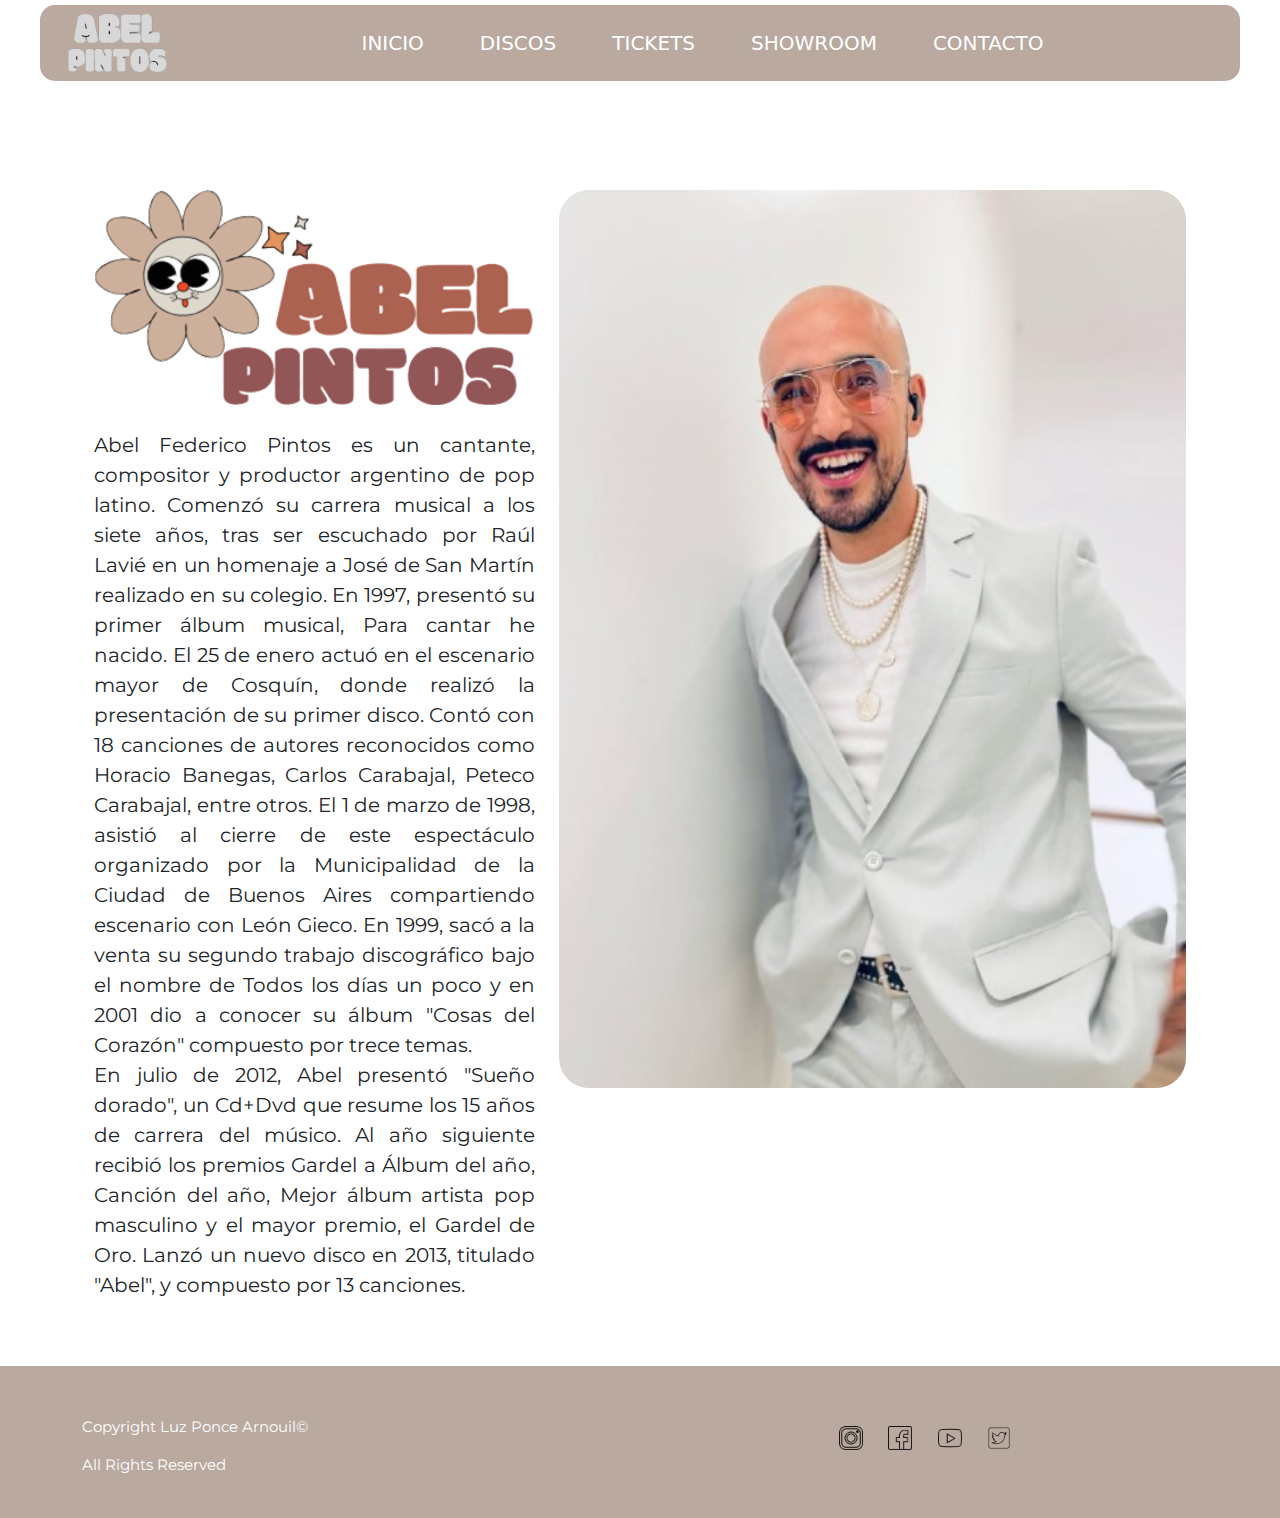
==== index.html @ 06162621 "añadi meta kw y desc al index" ====
<!DOCTYPE html>
<html lang="en">

<head>
  <meta charset="UTF-8" />
  <meta name="viewport" content="width=device-width, initial-scale=1.0" />
  <!--SEO-->
  <meta name="keywords" content="bibliografia, abel pintos, discos, informacion, conciertos">
  <meta name="description" content="bibliografia sobre los primero pasos del cantante abel pintos, algunos de sus discos e informacion de ellos. ">
  <!--FONTS-->
  <link rel="preconnect" href="https://fonts.googleapis.com" />
  <link rel="preconnect" href="https://fonts.gstatic.com" crossorigin />
  <link href="https://fonts.googleapis.com/css2?family=Noto+Serif+Display:wdth,wght@87.5,334&display=swap"
    rel="stylesheet" />
  <link rel="preconnect" href="https://fonts.googleapis.com" />
  <link rel="preconnect" href="https://fonts.gstatic.com" crossorigin />
  <link href="https://fonts.googleapis.com/css2?family=Montserrat&display=swap" rel="stylesheet" />
  <!--ICON-->
  <link rel="stylesheet"
    href="https://fonts.googleapis.com/css2?family=Material+Symbols+Outlined:opsz,wght,FILL,GRAD@24,400,0,0&icon_names=more_down" />
  <!--BOOTSTRAP-->
  <link href="https://cdn.jsdelivr.net/npm/bootstrap@5.3.3/dist/css/bootstrap.min.css" rel="stylesheet"
    integrity="sha384-QWTKZyjpPEjISv5WaRU9OFeRpok6YctnYmDr5pNlyT2bRjXh0JMhjY6hW+ALEwIH" crossorigin="anonymous" />
    <!--ANIMATED-->
    <link
    rel="stylesheet"
    href="https://cdnjs.cloudflare.com/ajax/libs/animate.css/4.1.1/animate.min.css"
  />
  <!--AOS-->
  <link href="https://unpkg.com/aos@2.3.1/dist/aos.css" rel="stylesheet">

  <!--CSS-->
  <link rel="stylesheet" href="./style/style.css" />
  <title>Bibliografia Abel Pintos</title>
</head>

<body>
  <!--NAV-->
  <header>
    <nav class="navbar fixed-top navbar-expand-lg color-nav">
      <div class="container-fluid">
        <a href="./index.html"><img class="logo-abel" src="./assets/img//img-logo-abel.png" alt="" /></a>
        <button class="navbar-toggler" type="button" data-bs-toggle="collapse" data-bs-target="#navbarNav"
          aria-controls="navbarNav" aria-expanded="false" aria-label="Toggle navigation">
          <span class="material-symbols-outlined">
            more_down
          </span>
        </button>
        <div class="collapse navbar-collapse" id="navbarNav">
          <ul class="navbar-nav">
            <li class="nav-item">
              <a class="nav-link active" aria-current="page" href="./index.html">INICIO</a>
            </li>
            <li class="nav-item">
              <a class="nav-link" href="./pages/discos.html">DISCOS</a>
            </li>
            <li class="nav-item">
              <a class="nav-link" href="./pages/tickets.html">TICKETS</a>
            </li>
            <li class="nav-item">
              <a class="nav-link" href="./pages/showroom.html">SHOWROOM</a>
            </li>
            <li class="nav-item">
              <a class="nav-link" href="./pages/contacto.html">CONTACTO</a>
            </li>
          </ul>
        </div>
      </div>
    </nav>
  </header>
  <!--CONTENIDO-->
  <main class="container main-home">
    <section class="container main-content">
      <div class="row div-container-home">
        <div class="col-12 col-sm-12 col-md-12 col-xl-5">
          <img class="animate__animated animate__rubberBand nombre-abel" src="./assets/img/nombre-abel.png" alt="">
          <p class="parrafo-inicio">
            Abel Federico Pintos es un cantante, compositor y productor
            argentino de pop latino. Comenzó su carrera musical a los siete
            años, tras ser escuchado por Raúl Lavié en un homenaje a José de
            San Martín realizado en su colegio. En 1997, presentó su primer
            álbum musical, Para cantar he nacido. El 25 de enero actuó en el
            escenario mayor de Cosquín, donde realizó la presentación de su
            primer disco. Contó con 18 canciones de autores reconocidos como
            Horacio Banegas, Carlos Carabajal, Peteco Carabajal, entre otros.
            El 1 de marzo de 1998, asistió al cierre de este espectáculo
            organizado por la Municipalidad de la Ciudad de Buenos Aires
            compartiendo escenario con León Gieco. En 1999, sacó a la venta su
            segundo trabajo discográfico bajo el nombre de Todos los días un
            poco y en 2001 dio a conocer su álbum "Cosas del Corazón"
            compuesto por trece temas. <br>En julio de 2012, Abel presentó "Sueño dorado", un Cd+Dvd que resume los 15
            años de carrera del músico. Al año siguiente recibió los premios Gardel a Álbum del año, Canción del año,
            Mejor álbum artista pop masculino y el mayor premio, el Gardel de Oro. Lanzó un nuevo disco en 2013,
            titulado "Abel", y compuesto por 13 canciones.
          </p>
        </div>
        <div class="col-12 col-sm-12 col-md-12 col-xl-7">
          <img src="./assets/img/img-abel-blanco.jpg" alt="" class="imagen-home img-fluid" />
        </div>
      </div>
    </section>
  </main>
  <!--FOOTER-->
  <footer class="static-bottom footer-style">
    <div class="container">
      <div class="row div-container-footer">
        <div class="col-12 col-md-6 col-lg-6 col-xl-6 div-col">
          <p class="copy">Copyright Luz Ponce Arnouil©</p>
          <p class="copy">All Rights Reserved</p>
        </div>
        <div class="col-12 col-md-6 col-lg-6 col-xl-6 rrss">
          <a href="https://www.instagram.com/abelpintos/?hl=es-la"><img class="redes" src="./assets/img/instagram.png"
              alt="" /></a>
          <a href="https://www.facebook.com/oficial.abelpintos/?locale=es_LA">
            <img class="redes" src="./assets/img/facebook.png" alt="" /></a>
          <a href="https://www.youtube.com/channel/UCp0x0iqZJhBIRYhuhwWX91A"><img class="redes"
              src="./assets/img/youtube.png" alt="" />
          </a>
          <a href="https://x.com/AbelPintos?ref_src=twsrc%5Egoogle%7Ctwcamp%5Eserp%7Ctwgr%5Eauthor&mx=2"><img
              class="redes" src="./assets/img/twitter.png" alt="" />
          </a>
        </div>
      </div>
    </div>
  </footer>
  <script src="https://cdn.jsdelivr.net/npm/bootstrap@5.3.3/dist/js/bootstrap.bundle.min.js"
    integrity="sha384-YvpcrYf0tY3lHB60NNkmXc5s9fDVZLESaAA55NDzOxhy9GkcIdslK1eN7N6jIeHz"
    crossorigin="anonymous"></script>
  <script src="https://unpkg.com/aos@2.3.1/dist/aos.js"></script>
  <script>
    AOS.init();
  </script>
</body>

</html>
---- style/style.css ----
* {
  margin: 0;
  padding: 0;
  box-sizing: border-box;
}

h1 {
  font-family: "Noto Serif Display", serif;
  text-transform: capitalize;
  margin-top: 32px;
  margin-bottom: 20px;
  font-weight: 600;
  font-size: 40px;
}

.btn, .tarjeta-group .tarjeta .tarjeta-body .boton-card {
  display: inline-block;
  background-color: rgb(185, 169, 159);
  border: #291c08;
  color: white;
  font-family: "Montserrat", serif;
}
.btn:hover, .tarjeta-group .tarjeta .tarjeta-body .boton-card:hover {
  background-color: rgb(149, 133, 124);
}

/*nav*/
.color-nav {
  background-color: rgb(185, 169, 159);
  border-radius: 15px;
  margin: 5px 40px;
}
.color-nav .navbar-collapse {
  justify-content: center;
}
.color-nav .navbar-collapse .navbar-nav {
  font-size: 20px;
  gap: 30px;
}
.color-nav .navbar-collapse .navbar-nav .nav-item {
  margin-left: 10px;
}
.color-nav .navbar-collapse .navbar-nav .nav-item .nav-link {
  color: #ffffff;
}
.color-nav .navbar-collapse .navbar-nav .nav-item .nav-link:hover {
  color: rgb(240, 219, 219);
  font-size: 21px;
}

.logo-abel {
  width: 100px;
  height: 60px;
  margin-left: 15px;
  z-index: 10;
}

/*footer*/
footer {
  background-color: rgb(185, 169, 159);
}
footer .div-container-footer {
  margin-top: 50px;
  padding-top: 50px;
  padding-bottom: 25px;
}
footer .div-container-footer .div-col {
  text-align: left;
}
footer .div-container-footer .div-col .copy {
  font-size: 15px;
  color: #ffffff;
}
footer .div-container-footer .rrss {
  text-align: center;
}
footer .div-container-footer .rrss .redes {
  width: 24px;
  height: 24px;
  margin: 10px;
}

/*home*/
.main-home {
  padding-top: 5.625rem;
}
.main-home .main-content .div-container-home {
  margin-top: 50px;
}
.main-home .main-content .div-container-home .animate__animated.animate__rubberBand {
  --animate-duration: 1.5s;
}
.main-home .main-content .div-container-home .nombre-abel {
  margin-top: 25px;
  padding-top: 25px;
  width: 100%;
}
.main-home .main-content .div-container-home .parrafo-inicio {
  text-align: justify;
  margin-top: 25px;
}
.main-home .main-content .div-container-home .imagen-home {
  width: 100%;
  height: auto;
  border-radius: 30px;
  margin-top: 50px;
}

/*discos*/
.main-discos {
  padding-top: 48px;
  margin-top: 48px;
}
.main-discos .titulo-musica {
  margin-top: 20px;
  text-align: center;
}
.main-discos .container-musica {
  text-align: center;
}
.main-discos .container-musica .parrafo-musica {
  margin-top: 10px;
  margin-bottom: 30px;
}

.container-discos {
  margin-top: 16px;
  margin-bottom: 16px;
  padding-top: 0px;
  width: 100%;
}
.container-discos .container-spotify {
  width: 100%;
}
.container-discos .container-spotify .container-iframe-discos {
  padding-right: 16px;
  padding-right: 16px;
  text-align: center;
}
.container-discos .container-spotify .container-iframe-discos .iframe-spotify {
  width: 300px;
  height: 380px;
}

/*tickets*/
.main-tickets {
  margin-top: 30px;
  padding-top: 50px;
}
.main-tickets .titulo-tickets {
  margin-left: 2.5rem;
}
.main-tickets .imagen-es-ahora-tickets {
  width: 100%;
  max-width: 100%;
  max-height: 100%;
  line-height: 0px;
}

/*fondo-tickets*/
.section-tickets {
  text-align: center;
  margin-top: 40px;
  background-image: url(/assets/img/fondo-tickets.png);
  background-position: center center;
  background-repeat: no-repeat;
  background-size: contain;
}

.lista-group {
  padding-right: 0px;
  display: flex;
  flex-direction: row;
  align-items: center;
  margin-bottom: 15px;
  list-style: none;
}
.lista-group .link-img {
  width: 40%;
}
.lista-group .link-img:hover {
  transform: scale(1.1);
  transition: ease-in 0.4s;
}
.lista-group .link-img .img-luciano-abel {
  width: 70%;
  max-width: 70%;
  max-height: 10%;
  line-height: 0px;
  border-radius: 8px;
}
.lista-group .lista-group-item {
  font-family: "Montserrat", serif;
  border: none;
  text-align: center;
}
.lista-group .lista-group-item .direccion {
  color: #0069c2;
  text-decoration: underline;
}
.lista-group .lista-group-item .direccion:hover {
  text-decoration: none;
}
.lista-group .lista-boton {
  text-align: center;
}
.lista-group .lista-boton:hover {
  animation: headShake;
  animation-duration: 2.5s;
}
.lista-group .btn-tickets {
  color: white;
}

.subtitulo-precios {
  margin-top: 25px;
  margin-bottom: 25px;
}

.subtitulo-mapa {
  margin-top: 25px;
  margin-bottom: 25px;
}

.container-precios {
  display: grid;
  grid-template-columns: 1fr 1fr;
  align-items: center;
  justify-items: center;
}
.container-precios .img-ubicacion {
  max-width: 100%;
  height: auto;
  margin-left: 20px;
}

.tabla th {
  padding: 10px 30px;
  font-family: "Montserrat", serif;
  background-color: rgb(185, 169, 159);
  text-align: center;
}
.tabla tbody tr {
  border: 1px solid;
}
.tabla tbody tr td {
  font-family: "Montserrat", serif;
  text-align: center;
  padding: 5px 10px;
  border: 1px solid rgb(185, 169, 159);
}
.tabla tbody tr .color-td {
  background-color: rgb(218, 212, 208);
}

/*cards*/
.tarjeta-group {
  display: grid;
  grid-template-columns: repeat(3, 1fr);
  width: 100%;
  margin: 0;
}
.tarjeta-group .tarjeta {
  background-color: #fffaf2;
  margin-bottom: 10px;
  border-radius: 8px;
  margin: 0;
  display: flex;
  flex-direction: column;
}
.tarjeta-group .tarjeta .tarjeta-header .img-card {
  width: 100%;
  display: block;
  border-radius: 8px 8px 0 0;
}
.tarjeta-group .tarjeta .tarjeta-body {
  flex-grow: 1;
  display: flex;
  flex-direction: column;
  padding: 20px 15px;
  text-align: left;
}
.tarjeta-group .tarjeta .tarjeta-body .descripcion {
  flex-grow: 1;
}
.tarjeta-group .tarjeta .tarjeta-body .boton-card {
  font-family: "Montserrat", serif;
  display: block;
  color: white;
  padding: 10px;
  text-decoration: none;
  text-align: center;
  margin-top: 10px;
  border-radius: 8px;
}
.tarjeta-group .tarjeta .tarjeta-body .boton-card:hover {
  animation: headShake;
  animation-duration: 2.5s;
}

/*showroom*/
.main-local {
  padding-top: 48px;
  margin-top: 24px;
}
.main-local .borde {
  border-radius: 3%;
  margin-right: auto;
  margin-left: auto;
  display: block;
  width: 100%;
}
.main-local .sub-mapa {
  margin-top: 48px;
}
.main-local .sub-showroom {
  margin-top: 48px;
}

/*contenido*/
h1 {
  font-family: "Noto Serif Display", serif;
}

p {
  font-family: "Montserrat", serif;
  font-size: 1.25rem;
}

h2 {
  font-family: "Montserrat", serif;
  font-size: 30px;
}

h4 {
  font-family: "Montserrat", serif;
  font-size: 25px;
}

h5 {
  font-family: "Montserrat", serif;
  font-size: 22px;
}

a {
  text-decoration: none;
  color: rgb(52, 51, 51);
}
a:hover {
  color: black;
}

label {
  font-family: "Montserrat", serif;
}

input {
  font-family: "Montserrat", serif;
}

textarea {
  font-family: "Montserrat", serif;
}

.lista-group-item {
  font-size: 1.25rem;
}

.btn {
  font-size: 20px;
}

.acordion-button {
  font-size: 1.25rem;
}

/*acordion preguntas*/
.div-contacto {
  padding-top: 16px;
  margin-bottom: 48px;
}
.div-contacto .container-row {
  margin-bottom: 48px;
  margin-top: 48px;
}
.div-contacto .container-row .div-content {
  text-align: left;
  margin-bottom: 16px;
}
.div-contacto .container-row .div-content .titulo-contacto {
  text-align: left;
  margin-top: 48px;
}
.div-contacto .container-row .div-formulario {
  margin-bottom: 48px;
  padding-top: 16px;
}
.div-contacto .container-row .div-formulario .form-group {
  margin-top: 24px;
}
.div-contacto .container-row .div-formulario .btn-margin {
  margin-top: 8px;
}

.acordion-preguntas {
  padding-bottom: 48px;
}
.acordion-preguntas .acordion-header .acordion-button {
  width: 100%;
  height: 100px;
  border: none;
  padding-left: 10px;
  background-image: linear-gradient(to bottom, rgb(196, 177, 166), rgb(158, 145, 136));
  color: white;
  text-align: left;
}
.acordion-preguntas .acordion-body {
  padding: 15px;
  font-family: "Montserrat", serif;
  font-size: 1.25rem;
}

a {
  text-decoration: none;
  color: black;
}

/*media mobile*/
@media (max-width: 450px) {
  /*nav*/
  .color-nav {
    margin: 5px;
    padding: 5px 5px;
  }
  .color-nav .navbar-collapse .navbar-nav {
    gap: 10px;
  }
  p {
    font-size: 1rem;
  }
  h1 {
    font-size: 36px;
  }
  h2 {
    font-size: 24px;
  }
  .lista-group-item {
    font-size: 1rem;
  }
  .btn {
    font-size: 16px;
  }
  .boton-card {
    font-size: 16px;
  }
  h4 {
    font-size: 20px;
  }
  .encabezado-tabla {
    font-size: 13px;
  }
  .size-td {
    font-size: 12px;
  }
  .acordion-button {
    font-size: 16px;
  }
  /*media-card*/
  .tarjeta-group {
    display: flex;
    flex-direction: column;
  }
  .tarjeta-group .tarjeta {
    margin: 0;
    display: flex;
    flex-direction: column;
  }
  .tarjeta-group .tarjeta .tarjeta-header .img-card {
    width: 100%;
    display: block;
  }
  .tarjeta-group .tarjeta .tarjeta-body {
    flex-grow: 1;
    display: flex;
    flex-direction: column;
  }
  .tarjeta-group .tarjeta .tarjeta-body .descripcion {
    flex-grow: 1;
  }
  /*media lista tickets*/
  .lista-group {
    display: flex;
    flex-direction: column;
    align-items: center;
    margin-bottom: 15px;
    padding-top: 15px;
    list-style: none;
  }
  /*media precios lugares*/
  .container-precios {
    display: flex;
    flex-direction: column;
  }
  .container-precios .img-ubicacion {
    margin-left: 0;
    margin-top: 10px;
  }
  .main-tickets .titulo-tickets {
    margin-left: 8px;
  }
  .main-home {
    padding-top: 10px;
  }
}
/*media tablet*/
@media (min-width: 451px) and (max-width: 770px) {
  /*nav*/
  .color-nav {
    margin: 5px;
  }
  .color-nav .navbar-collapse .navbar-nav {
    gap: 10px;
  }
  p {
    font-size: 1.125rem;
  }
  h1 {
    font-size: 38;
  }
  h2 {
    font-size: 26px;
  }
  .lista-group-item {
    font-size: 1.125rem;
  }
  .btn {
    font-size: 18px;
  }
  .boton-card {
    font-size: 18px;
  }
  h4 {
    font-size: 22px;
  }
  .encabezado-tabla {
    font-size: 15px;
  }
  .size-td {
    font-size: 14px;
  }
  .acordion-button {
    font-size: 18px;
  }
  /*media-card*/
  .tarjeta-group {
    display: flex;
    flex-direction: column;
  }
  .tarjeta-group .tarjeta {
    margin: 0;
    display: flex;
    flex-direction: column;
  }
  .tarjeta-group .tarjeta .tarjeta-header .img-card {
    width: 100%;
    display: block;
  }
  .tarjeta-group .tarjeta .tarjeta-body {
    flex-grow: 1;
    display: flex;
    flex-direction: column;
  }
  .tarjeta-group .tarjeta .tarjeta-body .descripcion {
    flex-grow: 1;
  }
  /*media lista tickets*/
  .lista-group {
    display: flex;
    flex-direction: column;
    align-items: center;
    margin-bottom: 15px;
    padding-top: 15px;
    list-style: none;
  }
  /*media precios lugares*/
  .container-precios {
    display: flex;
    flex-direction: column;
  }
  .container-precios .img-ubicacion {
    margin-left: 0;
    margin-top: 10px;
  }
  .main-tickets .titulo-tickets {
    margin-left: 8px;
  }
}

/*# sourceMappingURL=style.css.map */
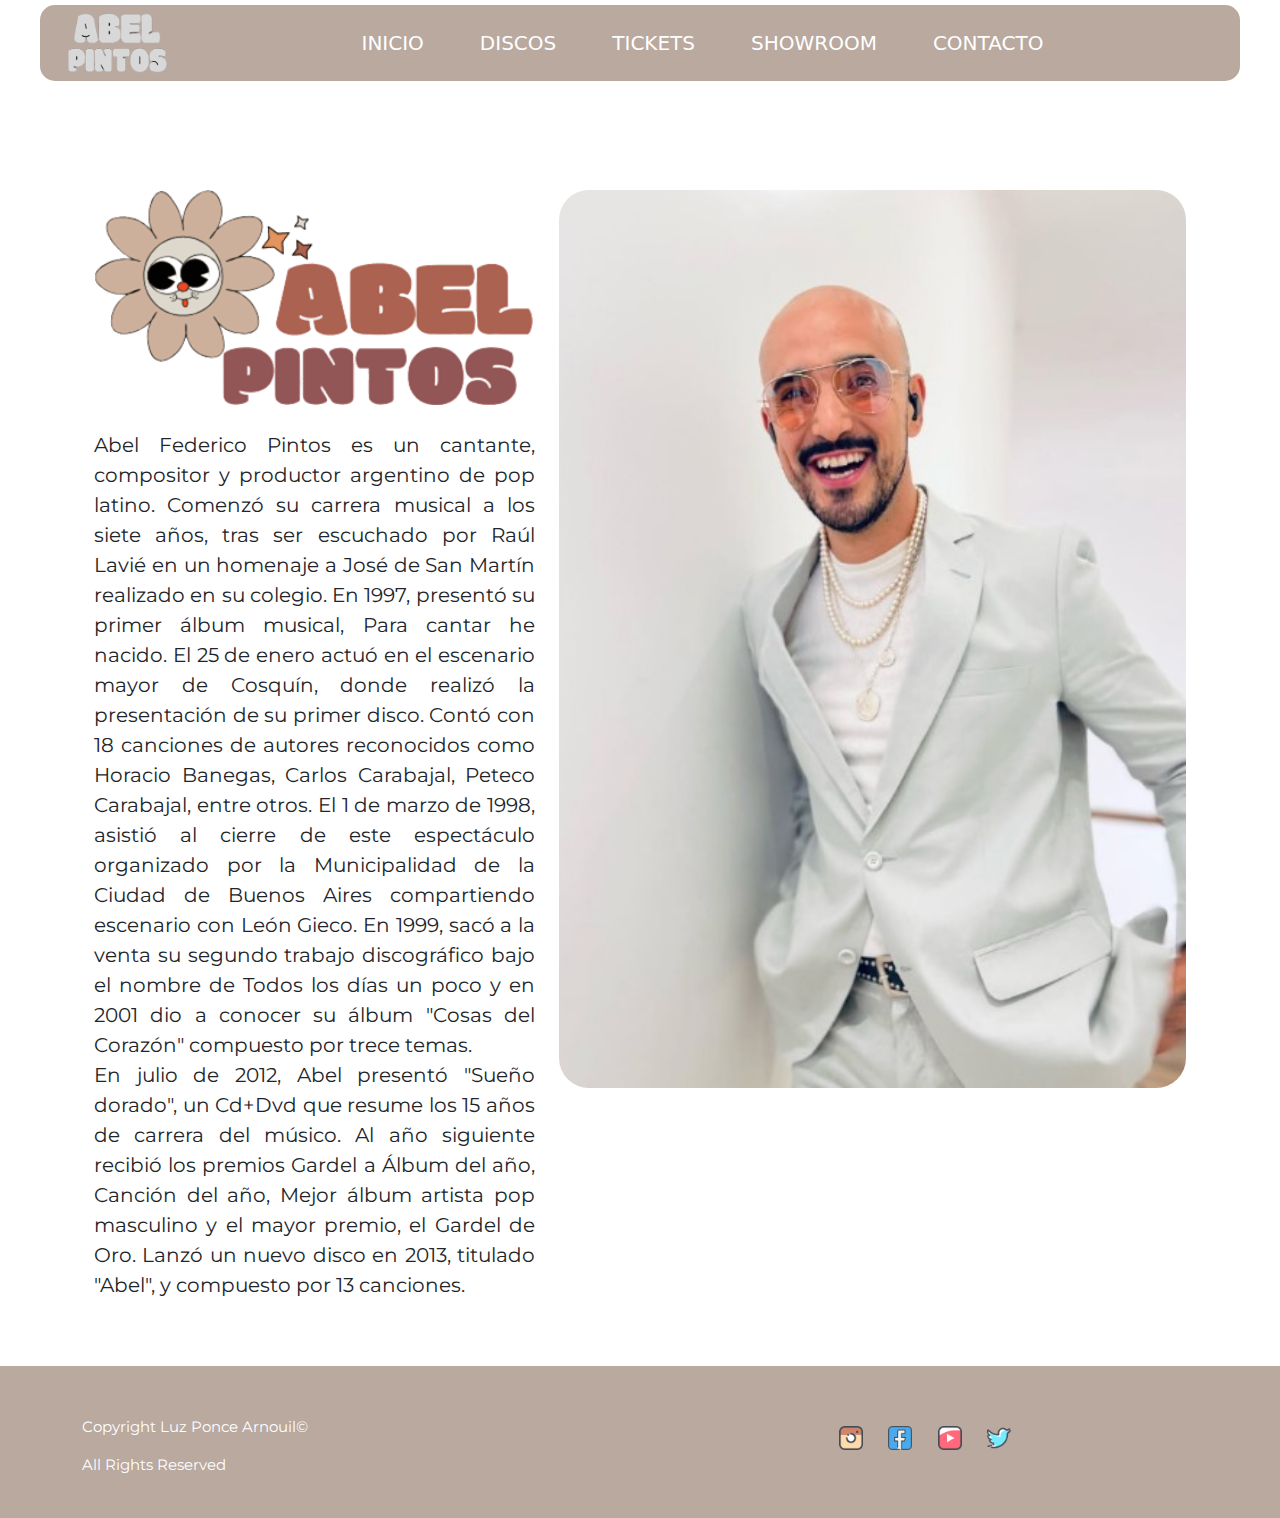
==== commit 91e713b8: "cambie las img de los logos del footer" ====
--- a/index.html
+++ b/index.html
@@ -5,8 +5,9 @@
   <meta charset="UTF-8" />
   <meta name="viewport" content="width=device-width, initial-scale=1.0" />
   <!--SEO-->
-  <meta name="keywords" content="bibliografia, abel pintos, discos, informacion, conciertos">
-  <meta name="description" content="bibliografia sobre los primero pasos del cantante abel pintos, algunos de sus discos e informacion de ellos. ">
+  <meta name="keywords" content="bibliografia, abel pintos, discos, informacion, conciertos, fan page">
+  <meta name="description"
+    content="bibliografia sobre los primero pasos del cantante abel pintos, algunos de sus discos e informacion de ellos. ">
   <!--FONTS-->
   <link rel="preconnect" href="https://fonts.googleapis.com" />
   <link rel="preconnect" href="https://fonts.gstatic.com" crossorigin />
@@ -21,11 +22,8 @@
   <!--BOOTSTRAP-->
   <link href="https://cdn.jsdelivr.net/npm/bootstrap@5.3.3/dist/css/bootstrap.min.css" rel="stylesheet"
     integrity="sha384-QWTKZyjpPEjISv5WaRU9OFeRpok6YctnYmDr5pNlyT2bRjXh0JMhjY6hW+ALEwIH" crossorigin="anonymous" />
-    <!--ANIMATED-->
-    <link
-    rel="stylesheet"
-    href="https://cdnjs.cloudflare.com/ajax/libs/animate.css/4.1.1/animate.min.css"
-  />
+  <!--ANIMATED-->
+  <link rel="stylesheet" href="https://cdnjs.cloudflare.com/ajax/libs/animate.css/4.1.1/animate.min.css" />
   <!--AOS-->
   <link href="https://unpkg.com/aos@2.3.1/dist/aos.css" rel="stylesheet">
 
@@ -39,7 +37,8 @@
   <header>
     <nav class="navbar fixed-top navbar-expand-lg color-nav">
       <div class="container-fluid">
-        <a href="./index.html"><img class="logo-abel" src="./assets/img//img-logo-abel.png" alt="" /></a>
+        <a href="./index.html"><img class="logo-abel" src="./assets/img/img-logo-abel.png"
+            alt="nombre abel pintos con letra rellena" /></a>
         <button class="navbar-toggler" type="button" data-bs-toggle="collapse" data-bs-target="#navbarNav"
           aria-controls="navbarNav" aria-expanded="false" aria-label="Toggle navigation">
           <span class="material-symbols-outlined">
@@ -73,7 +72,8 @@
     <section class="container main-content">
       <div class="row div-container-home">
         <div class="col-12 col-sm-12 col-md-12 col-xl-5">
-          <img class="animate__animated animate__rubberBand nombre-abel" src="./assets/img/nombre-abel.png" alt="">
+          <img class="animate__animated animate__rubberBand nombre-abel" src="./assets/img/nombre-abel.png"
+            alt="flor cute con diez petalos, junto a destello de estrellas y el nombre abel pintos">
           <p class="parrafo-inicio">
             Abel Federico Pintos es un cantante, compositor y productor
             argentino de pop latino. Comenzó su carrera musical a los siete
@@ -95,7 +95,9 @@
           </p>
         </div>
         <div class="col-12 col-sm-12 col-md-12 col-xl-7">
-          <img src="./assets/img/img-abel-blanco.jpg" alt="" class="imagen-home img-fluid" />
+          <img src="./assets/img/img-abel-blanco.jpg"
+            alt="abel pintos, con lentes transparentes, sonriendo, con manos en los bolsillos"
+            class="imagen-home img-fluid" />
         </div>
       </div>
     </section>
@@ -109,15 +111,15 @@
           <p class="copy">All Rights Reserved</p>
         </div>
         <div class="col-12 col-md-6 col-lg-6 col-xl-6 rrss">
-          <a href="https://www.instagram.com/abelpintos/?hl=es-la"><img class="redes" src="./assets/img/instagram.png"
-              alt="" /></a>
+          <a href="https://www.instagram.com/abelpintos/?hl=es-la"><img class="redes"
+              src="./assets/img/logo-instagram.png" alt="logo instagram" /></a>
           <a href="https://www.facebook.com/oficial.abelpintos/?locale=es_LA">
-            <img class="redes" src="./assets/img/facebook.png" alt="" /></a>
+            <img class="redes" src="./assets/img/logo-facebook.png" alt="logo facebook" /></a>
           <a href="https://www.youtube.com/channel/UCp0x0iqZJhBIRYhuhwWX91A"><img class="redes"
-              src="./assets/img/youtube.png" alt="" />
+              src="./assets/img/logo-youtube.png" alt="logo youtube" />
           </a>
           <a href="https://x.com/AbelPintos?ref_src=twsrc%5Egoogle%7Ctwcamp%5Eserp%7Ctwgr%5Eauthor&mx=2"><img
-              class="redes" src="./assets/img/twitter.png" alt="" />
+              class="redes" src="./assets/img/logo-twitter.png" alt="logo twitter" />
           </a>
         </div>
       </div>
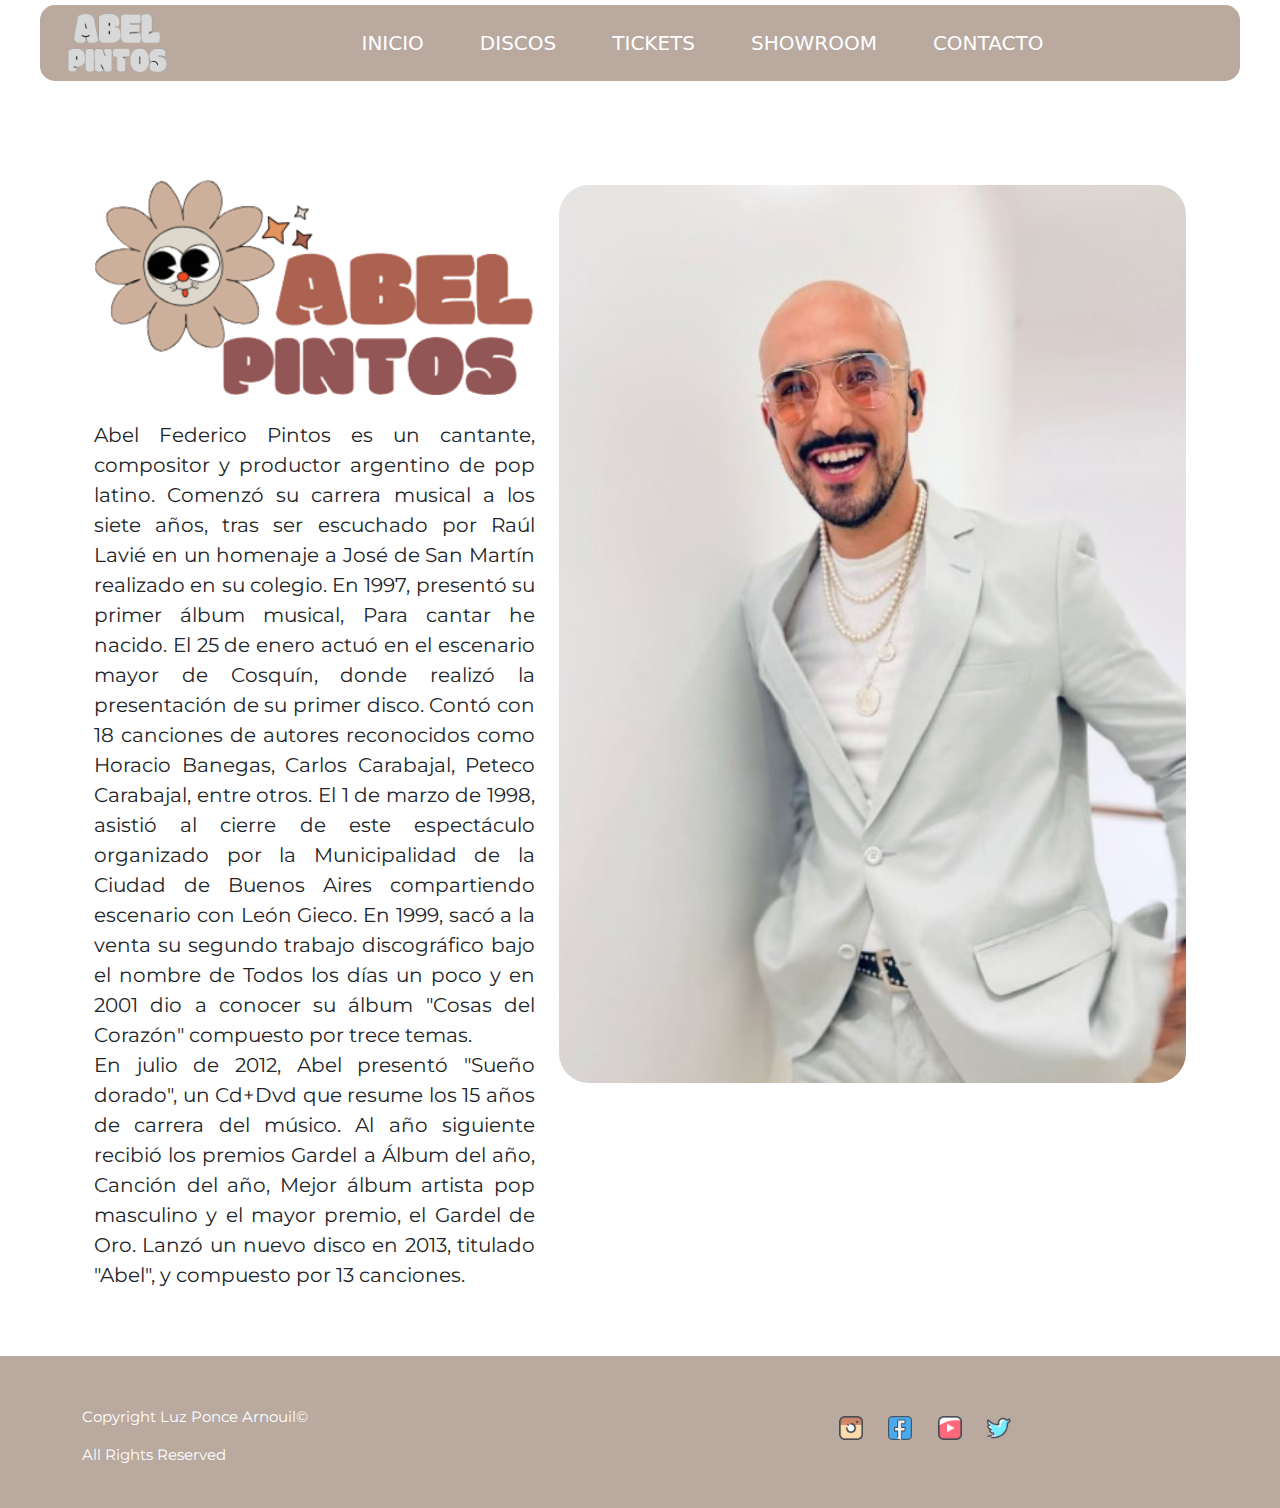
==== commit 1b143859: "le cambie el title a todas las pages y al index" ====
--- a/index.html
+++ b/index.html
@@ -29,7 +29,7 @@
 
   <!--CSS-->
   <link rel="stylesheet" href="./style/style.css" />
-  <title>Bibliografia Abel Pintos</title>
+  <title>FanPage Abel Pintos - Bibliografia</title>
 </head>
 
 <body>
@@ -97,7 +97,7 @@
         <div class="col-12 col-sm-12 col-md-12 col-xl-7">
           <img src="./assets/img/img-abel-blanco.jpg"
             alt="abel pintos, con lentes transparentes, sonriendo, con manos en los bolsillos"
-            class="imagen-home img-fluid" />
+            class="animate__animated animate__backInRight imagen-home img-fluid" />
         </div>
       </div>
     </section>
@@ -124,6 +124,7 @@
         </div>
       </div>
     </div>
+    </div>
   </footer>
   <script src="https://cdn.jsdelivr.net/npm/bootstrap@5.3.3/dist/js/bootstrap.bundle.min.js"
     integrity="sha384-YvpcrYf0tY3lHB60NNkmXc5s9fDVZLESaAA55NDzOxhy9GkcIdslK1eN7N6jIeHz"
--- a/style/style.css
+++ b/style/style.css
@@ -45,7 +45,9 @@
 }
 .color-nav .navbar-collapse .navbar-nav .nav-item .nav-link:hover {
   color: rgb(240, 219, 219);
-  font-size: 21px;
+  font-size: 22px;
+  animation: swing;
+  animation-duration: 1.5s;
 }
 
 .logo-abel {
@@ -54,6 +56,10 @@
   margin-left: 15px;
   z-index: 10;
 }
+.logo-abel:hover {
+  animation: swing;
+  animation-duration: 1.5s;
+}
 
 /*footer*/
 footer {
@@ -79,6 +85,10 @@
   height: 24px;
   margin: 10px;
 }
+footer .div-container-footer .rrss .redes:hover {
+  transform: scale(1.2);
+  transition: ease-in 0.2s;
+}
 
 /*home*/
 .main-home {
@@ -91,7 +101,7 @@
   --animate-duration: 1.5s;
 }
 .main-home .main-content .div-container-home .nombre-abel {
-  margin-top: 25px;
+  margin-top: 15px;
   padding-top: 25px;
   width: 100%;
 }
@@ -103,7 +113,19 @@
   width: 100%;
   height: auto;
   border-radius: 30px;
-  margin-top: 50px;
+  margin-top: 45px;
+  animation: movimiento 3s linear infinite;
+}
+@keyframes movimiento {
+  0% {
+    transform: scale(0.9);
+  }
+  50% {
+    transform: scale(1);
+  }
+  100% {
+    transform: scale(0.9);
+  }
 }
 
 /*discos*/
@@ -137,9 +159,10 @@
   padding-right: 16px;
   text-align: center;
 }
-.container-discos .container-spotify .container-iframe-discos .iframe-spotify {
-  width: 300px;
-  height: 380px;
+
+.iframe-spotify {
+  width: 310px;
+  height: 40vh;
 }
 
 /*tickets*/
@@ -261,8 +284,9 @@
   margin: 0;
 }
 .tarjeta-group .tarjeta {
-  background-color: #fffaf2;
+  background-color: #fff8ec;
   margin-bottom: 10px;
+  border: 1px solid rgb(219, 203, 197);
   border-radius: 8px;
   margin: 0;
   display: flex;
@@ -414,6 +438,9 @@
   color: white;
   text-align: left;
 }
+.acordion-preguntas .acordion-header .acordion-button:hover {
+  background-image: linear-gradient(to bottom, rgb(141, 129, 121), rgb(158, 145, 136));
+}
 .acordion-preguntas .acordion-body {
   padding: 15px;
   font-family: "Montserrat", serif;
@@ -511,6 +538,11 @@
   .main-home {
     padding-top: 10px;
   }
+  /*media iframe*/
+  .iframe-spotify {
+    width: 300px;
+    height: 60vh;
+  }
 }
 /*media tablet*/
 @media (min-width: 451px) and (max-width: 770px) {
@@ -594,6 +626,11 @@
   .main-tickets .titulo-tickets {
     margin-left: 8px;
   }
+  /*media iframe*/
+  .iframe-spotify {
+    width: 300px;
+    height: 50vh;
+  }
 }
 
 /*# sourceMappingURL=style.css.map */
